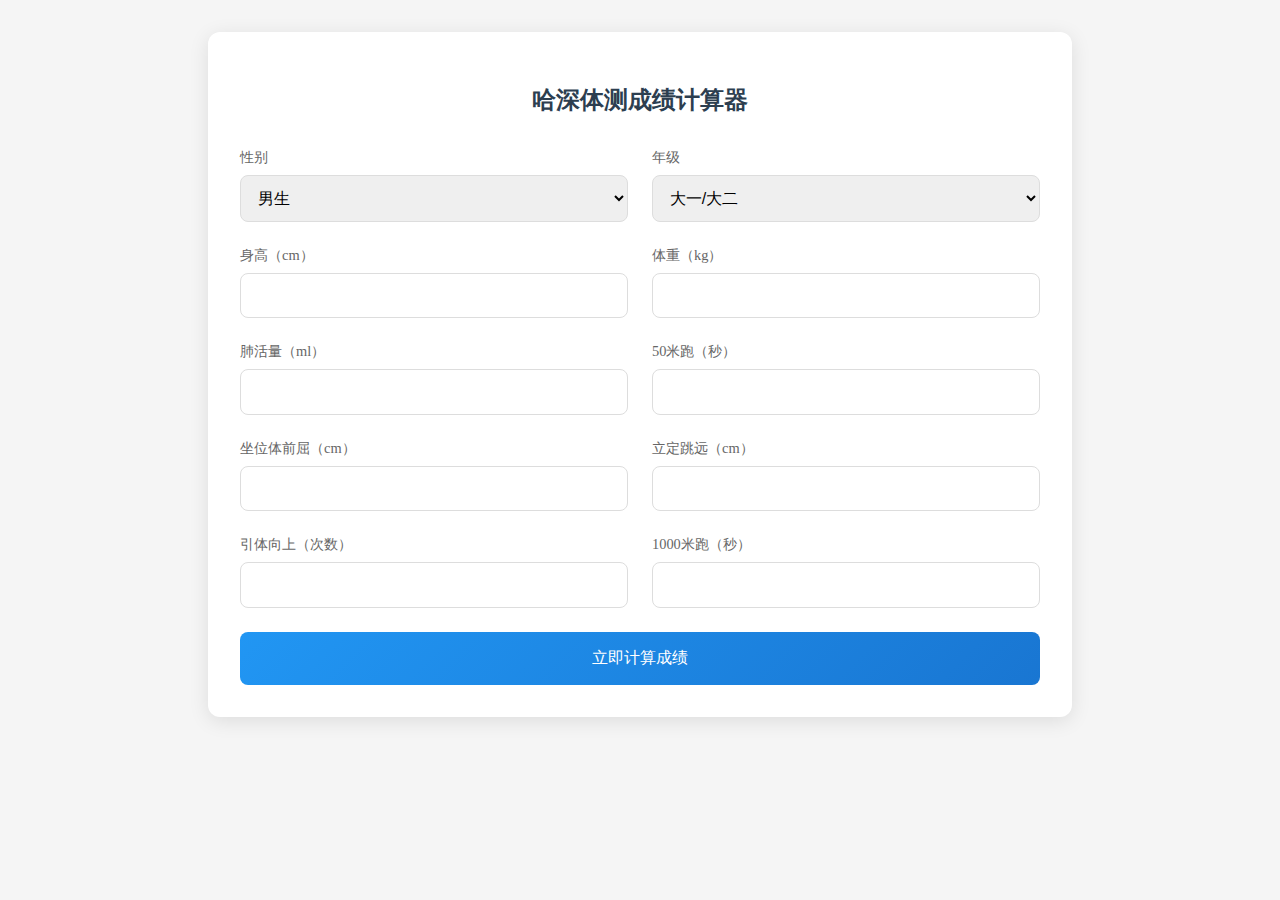
==== index.html @ fb893fad "Rename 体测分数计算器.html to index.html" ====
<!DOCTYPE html>

<head>
    <title>哈深体测成绩计算器</title>
    <style>
        :root {
            --primary: #2196F3;
            --secondary: #4CAF50;
        }

        body {
            background: #f5f5f5;
        }

        .calculator {
            max-width: 800px;
            margin: 2rem auto;
            padding: 2rem;
            background: white;
            border-radius: 12px;
            box-shadow: 0 4px 20px rgba(0, 0, 0, 0.1);
        }

        h2 {
            color: #2c3e50;
            text-align: center;
            margin-bottom: 2rem;
            font-weight: 600;
        }

        .input-row {
            display: grid;
            grid-template-columns: repeat(2, 1fr);
            gap: 1.5rem;
            margin-bottom: 1.5rem;
        }

        .input-group {
            display: flex;
            flex-direction: column;
            gap: 0.5rem;
        }

        label {
            color: #666;
            font-size: 0.9rem;
        }

        input,
        select {
            padding: 0.8rem;
            border: 1px solid #ddd;
            border-radius: 8px;
            font-size: 1rem;
            transition: border-color 0.3s;
        }

        input:focus,
        select:focus {
            border-color: var(--primary);
            outline: none;
        }

        button {
            width: 100%;
            padding: 1rem;
            background: linear-gradient(135deg, var(--primary), #1976D2);
            color: white;
            border: none;
            border-radius: 8px;
            font-size: 1rem;
            cursor: pointer;
            transition: transform 0.2s;
        }

        button:hover {
            transform: translateY(-2px);
        }

        .result-card {
            margin-top: 2rem;
            padding: 1.5rem;
            background: #f8f9fa;
            border-radius: 8px;
            border: 1px solid #eee;
        }

        .score-display {
            font-size: 1.8rem;
            color: var(--primary);
            margin-bottom: 1rem;
        }

        .detail-item {
            display: flex;
            justify-content: space-between;
            padding: 0.5rem 0;
            border-bottom: 1px solid #eee;
        }

        .grade-badge {
            display: inline-block;
            padding: 0.3rem 0.8rem;
            border-radius: 20px;
            background: var(--secondary);
            color: white;
            font-size: 0.9rem;
        }
    </style>
</head>

<body>
    <div class="calculator">
        <h2>哈深体测成绩计算器</h2>
        <div class="input-row">
            <div class="input-group">
                <label>性别</label>
                <select id="gender">
                    <option value="male">男生</option>
                    <option value="female">女生</option>
                </select>
            </div>
            <div class="input-group">
                <label>年级</label>
                <select id="grade">
                    <option value="1-2">大一/大二</option>
                    <option value="3-4">大三/大四</option>
                </select>
            </div>
            <div class="input-group">
                <label>身高（cm）</label>
                <input type="number" id="height" step="0.1">
            </div>
            <div class="input-group">
                <label>体重（kg）</label>
                <input type="number" id="weight" step="0.1">
            </div>
            <div class="input-group">
                <label id="vitalLabel">肺活量（ml）</label>
                <input type="number" id="vitalCapacity">
            </div>
            <div class="input-group">
                <label>50米跑（秒）</label>
                <input type="number" id="sprint" step="0.1">
            </div>
            <div class="input-group">
                <label>坐位体前屈（cm）</label>
                <input type="number" id="sitReach" step="0.1">
            </div>
            <div class="input-group">
                <label>立定跳远（cm）</label>
                <input type="number" id="jump">
            </div>
            <div class="input-group">
                <label id="strengthLabel">引体向上（次数）</label>
                <input type="number" id="strength">
            </div>
            <div class="input-group">
                <label id="enduranceLabel">1000米跑（秒）</label>
                <input type="number" id="endurance" step="0.1">
            </div>
        </div>
        <button onclick="calculate()">立即计算成绩</button>
        <div class="result-card" id="result" style="display: none;">
            <div class="score-display">
                总分：<span id="totalScore">0</span>分
                <span class="grade-badge" id="gradeBadge">优秀</span>
            </div>
            <div class="detail-item">
                <span>BMI得分(15%)</span>
                <span id="bmiValue">0.0</span>
            </div>
            <div class="detail-item">
                <span>肺活量得分(15%)</span>
                <span id="vitalScore">0</span>
            </div>
            <div class="detail-item">
                <span>50米跑得分(20%)</span>
                <span id="sprintScore">0</span>
            </div>
            <div class="detail-item">
                <span>坐位体前屈得分(10%)</span>
                <span id="sitReachScore">0</span>
            </div>
            <div class="detail-item">
                <span>立定跳远得分(10%)</span>
                <span id="jumpScore">0</span>
            </div>
            <div class="detail-item">
                <span id="strengthType">引体向上得分(10%)</span>
                <span id="strengthScore">0</span>
            </div>
            <div class="detail-item">
                <span id="enduranceType">耐力跑得分(20%)</span>
                <span id="enduranceScore">0</span>
            </div>
        </div>
    </div>
    <script>
        const genderSelect = document.getElementById('gender');
        const gradeSelect = document.getElementById('grade');

        // 初始化时更新标签
        updateLabels();

        // 监听性别和年级变化
        genderSelect.addEventListener('change', updateLabels);
        gradeSelect.addEventListener('change', updateLabels);

        function updateLabels() {
            const isMale = genderSelect.value === 'male';
            const grade = gradeSelect.value;

            // 更新力量项目标签
            document.getElementById('strengthLabel').textContent =
                isMale ? '引体向上（次数）' : '仰卧起坐（次数）';
            document.getElementById('strengthType').textContent =
                isMale ? '引体向上得分(10%)' : '仰卧起坐得分(10%)';

            // 更新耐力跑标签
            document.getElementById('enduranceLabel').textContent =
                isMale ? '1000米跑（秒）' : '800米跑（秒）';
            document.getElementById('enduranceType').textContent =
                isMale ? '1000米跑得分(20%)' : '800米跑得分(20%)';
        }

        function validateInputs(inputs) {
            const requiredFields = [
                'height', 'weight', 'vitalCapacity',
                'sprint', 'sitReach', 'jump',
                'strength', 'endurance'
            ];
            for (const field of requiredFields) {
                if (field === 'strength') {
                    if (isNaN(inputs[field]) || inputs[field] < 0) {
                        alert(`请正确填写${getFieldLabel(field)}`);
                        return false;
                    }
                }
                else if (field === 'sitReach') {
                    if (isNaN(inputs[field])) {
                        alert(`请正确填写${getFieldLabel(field)}`);
                        return false;
                    }
                }
                else {
                    if (isNaN(inputs[field]) || inputs[field] <= 0) {
                        alert(`请正确填写${getFieldLabel(field)}`);
                        return false;
                    }
                }
            }
            return true;
        }

        function getFieldLabel(field) {
            const labels = {
                height: "身高", weight: "体重",
                vitalCapacity: "肺活量大小", sprint: "50米跑时间",
                sitReach: "坐位体前屈长度", jump: "立定跳远距离",
                strength: "引体向上/仰卧起坐个数", endurance: "耐力跑时间"
            };
            return labels[field];
        }

        function calculate() {
            const gender = genderSelect.value;
            const grade = gradeSelect.value;
            const inputs = {
                height: parseFloat(document.getElementById('height').value),
                weight: parseFloat(document.getElementById('weight').value),
                vitalCapacity: parseFloat(document.getElementById('vitalCapacity').value),
                sprint: parseFloat(document.getElementById('sprint').value),
                sitReach: parseFloat(document.getElementById('sitReach').value),
                jump: parseFloat(document.getElementById('jump').value),
                strength: parseFloat(document.getElementById('strength').value),
                endurance: parseFloat(document.getElementById('endurance').value)
            };

            if (!validateInputs(inputs)) return;

            // 定义线性插值函数
            function linearInterpolation(x, x1, k, y0) {
                return (1 / k) * Math.abs(x - x1) + y0;
            }
            let cutting_points = []
            let cutting_scores = []
            let between_k = []

            function piecewise_calculateScore(cutting_points, cutting_scores, between_k, value) {
                let score = 0;
                if (cutting_points[0] > cutting_points[1]) {
                    for (let i = 0; i < cutting_points.length; i++) {
                        if (value >= cutting_points[i]) {
                            score = cutting_scores[i];
                            if (i > 0) {
                                score = linearInterpolation(value, cutting_points[i], between_k[i - 1], cutting_scores[i]);
                            }
                            break;
                        }
                    }
                    if (value < cutting_points[cutting_points.length - 1]) {
                        score = 0;
                    }
                }
                else {
                    for (let i = 0; i < cutting_points.length; i++) {
                        if (value <= cutting_points[i]) {
                            score = cutting_scores[i];
                            if (i > 0) {
                                score = linearInterpolation(value, cutting_points[i], between_k[i - 1], cutting_scores[i]);
                            }
                            break;
                        }
                    }
                    if (value > cutting_points[cutting_points.length - 1]) {
                        score = 0;
                    }
                }
                return score;
            }

            // 计算BMI
            const bmi = inputs.weight / ((inputs.height / 100) ** 2);
            const bmiRanges = {
                male: { underweight: 17.8, normal: 23.9, overweight: 27.9 },
                female: { underweight: 17.1, normal: 23.9, overweight: 27.9 }
            };

            let bmiScore = 0;
            const bmiRange = bmiRanges[gender];

            if (bmi <= bmiRange.underweight) {
                bmiScore = 80;
            } else if (bmi <= bmiRange.normal) {
                bmiScore = 100;
            } else if (bmi <= bmiRange.overweight) {
                bmiScore = 80;
            } else {
                bmiScore = 60;
            }


            // 计算肺活量得分
            const vitalCapacity = inputs.vitalCapacity;
            let vitalScore = 0;
            if (gender === 'male') {
                if (grade === '1-2') {
                    cutting_points = [5040, 4800, 4300, 3100, 2620];
                    cutting_scores = [100, 90, 80, 60, 30];
                    between_k = [24, 50, 60, 16];
                } else {
                    cutting_points = [5140, 4900, 4400, 3200, 2690];
                    cutting_scores = [100, 90, 80, 60, 30];
                    between_k = [24, 50, 60, 17];
                }
            } else {
                if (grade === '1-2') {
                    cutting_points = [3400, 3300, 3000, 2000, 1800];
                    cutting_scores = [100, 90, 80, 60, 30];
                    between_k = [10, 30, 50, 4];
                } else {
                    cutting_points = [3450, 3350, 3050, 2050, 1850];
                    cutting_scores = [100, 90, 80, 60, 30];
                    between_k = [10, 30, 50, 4];
                }
            }
            vitalScore = piecewise_calculateScore(cutting_points, cutting_scores, between_k, vitalCapacity);

            // 计算短跑得分
            const sprint = inputs.sprint;
            let sprintScore = 0;
            if (gender === 'male') {
                if (grade === '1-2') {
                    cutting_points = [6.7, 7.1, 9.1, 10.1];
                    cutting_scores = [100, 80, 60, 10];
                    between_k = [0.02, 0.1, 0.02];
                } else {
                    cutting_points = [6.6, 7.0, 9.0, 10.0];
                    cutting_scores = [100, 80, 60, 10];
                    between_k = [0.02, 0.1, 0.02];
                }
            } else {
                if (grade === '1-2') {
                    cutting_points = [7.5, 7.7, 8.3, 10.3, 11.3];
                    cutting_scores = [100, 90, 80, 60, 30];
                    between_k = [0.02, 0.06, 0.1, 0.02];
                } else {
                    cutting_points = [7.4, 7.6, 8.2, 10.2, 11.2];
                    cutting_scores = [100, 90, 80, 60, 30];
                    between_k = [0.02, 0.06, 0.1, 0.02];
                }
            }
            sprintScore = piecewise_calculateScore(cutting_points, cutting_scores, between_k, sprint);


            // 计算坐位体前屈得分
            const sitReach = inputs.sitReach;
            let sitReachScore = 0;
            if (gender === 'male') {
                if (grade === '1-2') {
                    cutting_points = [24.9, 17.7, 3.7, -1.3];
                    cutting_scores = [100, 80, 60, 10];
                    between_k = [0.36, 0.7, 0.1];
                } else {
                    cutting_points = [25.1, 21.5, 19.9, 18.2, 4.2, -0.8];
                    cutting_scores = [100, 90, 85, 80, 60, 10];
                    between_k = [0.36, 0.32, 0.34, 0.7, 0.1];
                }
            } else {
                if (grade === '1-2') {
                    cutting_points = [25.8, 22.2, 19, 6, 2];
                    cutting_scores = [100, 90, 80, 60, 10];
                    between_k = [0.36, 0.32, 0.65, 0.08];
                } else {
                    cutting_points = [26.3, 24.4, 22.4, 21, 19.5, 6.5, 2.5];
                    cutting_scores = [100, 95, 90, 85, 80, 60, 10];
                    between_k = [0.38, 0.4, 0.28, 0.3, 0.65, 0.08];
                }
            }
            sitReachScore = piecewise_calculateScore(cutting_points, cutting_scores, between_k, sitReach);

            // 计算立定跳远得分
            const jump = inputs.jump;
            let jumpScore = 0;
            if (gender === 'male') {
                if (grade === '1-2') {
                    cutting_points = [273, 263, 256, 248, 208, 183];
                    cutting_scores = [100, 90, 85, 80, 60, 10];
                    between_k = [1, 1.4, 1.6, 2, 0.5];
                } else {
                    cutting_points = [275, 265, 258, 250, 210, 185];
                    cutting_scores = [100, 90, 85, 80, 60, 10];
                    between_k = [1, 1.4, 1.6, 2, 0.5];
                }
            } else {
                if (grade === '1-2') {
                    cutting_points = [207, 195, 181, 151, 126];
                    cutting_scores = [100, 90, 80, 60, 10];
                    between_k = [1.2, 1.4, 1.5, 0.5];
                } else {
                    cutting_points = [208, 196, 182, 152, 127];
                    cutting_scores = [100, 90, 80, 60, 10];
                    between_k = [1.2, 1.4, 1.5, 0.5];
                }
            }
            jumpScore = piecewise_calculateScore(cutting_points, cutting_scores, between_k, jump);


            // 计算引体向上、仰卧起坐得分
            const strength = inputs.strength;
            let strengthScore = 0;
            if (gender === 'male') {
                if (grade === '1-2') {
                    cutting_points = [19, 15, 10, 5];
                    cutting_scores = [100, 80, 60, 10];
                    between_k = [0.2, 0.25, 0.1];
                } else {
                    cutting_points = [20, 16, 11, 6];
                    cutting_scores = [100, 80, 60, 10];
                    between_k = [0.2, 0.25, 0.1];
                }
            } else {
                if (grade === '1-2') {
                    cutting_points = [56, 52, 46, 26, 16];
                    cutting_scores = [100, 90, 80, 60, 10];
                    between_k = [0.4, 0.6, 1, 0.2];
                } else {
                    cutting_points = [57, 53, 47, 27, 17];
                    cutting_scores = [100, 90, 80, 60, 10];
                    between_k = [0.4, 0.6, 1, 0.2];
                }
            }
            strengthScore = piecewise_calculateScore(cutting_points, cutting_scores, between_k, strength);

            // 计算中长跑得分
            const endurance = inputs.endurance;
            let enduranceScore = 0;
            if (gender === 'male') {
                if (grade === '1-2') {
                    cutting_points = [197, 207, 214, 222, 272, 372];
                    cutting_scores = [100, 90, 85, 80, 60, 10];
                    between_k = [1, 1.4, 1.6, 2.5, 2];
                } else {
                    cutting_points = [195, 205, 212, 220, 270, 370];
                    cutting_scores = [100, 90, 85, 80, 60, 10];
                    between_k = [1, 1.4, 1.6, 2.5, 2];
                }
            } else {
                if (grade === '1-2') {
                    cutting_points = [198, 210, 224, 274, 324];
                    cutting_scores = [100, 90, 80, 60, 10];
                    between_k = [1.2, 1.4, 2.5, 1];
                } else {
                    cutting_points = [196, 208, 222, 272, 322];
                    cutting_scores = [100, 90, 80, 60, 10];
                    between_k = [1.2, 1.4, 2.5, 1];
                }
            }
            enduranceScore = piecewise_calculateScore(cutting_points, cutting_scores, between_k, endurance);

            // 计算各项目得分
            const scores = {
                bmi: bmiScore,
                vitalCapacity: vitalScore,
                sprint: sprintScore,
                sitReach: sitReachScore,
                jump: jumpScore,
                strength: strengthScore,
                endurance: enduranceScore
            };

            // 总分计算（保留1位小数）
            const total = (
                scores.bmi * 0.15 +
                scores.vitalCapacity * 0.15 +
                scores.sprint * 0.20 +
                scores.sitReach * 0.10 +
                scores.jump * 0.10 +
                scores.strength * 0.10 +
                scores.endurance * 0.20
            ).toFixed(1);

            // 确定等级
            let gradeLevel = '非常遗憾，不及格';
            if (total >= 90) gradeLevel = '太强了！！';
            else if (total >= 65) gradeLevel = '不错呦！';
            else if (total >= 60) gradeLevel = '及格万岁！';

            // 更新显示
            const result = document.getElementById('result');
            result.style.display = 'block';
            document.getElementById('totalScore').textContent = total;
            document.getElementById('gradeBadge').textContent = gradeLevel;
            document.getElementById('bmiValue').textContent = scores.bmi;
            document.getElementById('vitalScore').textContent = scores.vitalCapacity.toFixed(1);
            document.getElementById('sprintScore').textContent = scores.sprint.toFixed(1);
            document.getElementById('sitReachScore').textContent = scores.sitReach.toFixed(1);
            document.getElementById('jumpScore').textContent = scores.jump.toFixed(1);
            document.getElementById('strengthScore').textContent = scores.strength.toFixed(1);
            document.getElementById('enduranceScore').textContent = scores.endurance.toFixed(1);
        }
    </script>
</body>

</html>
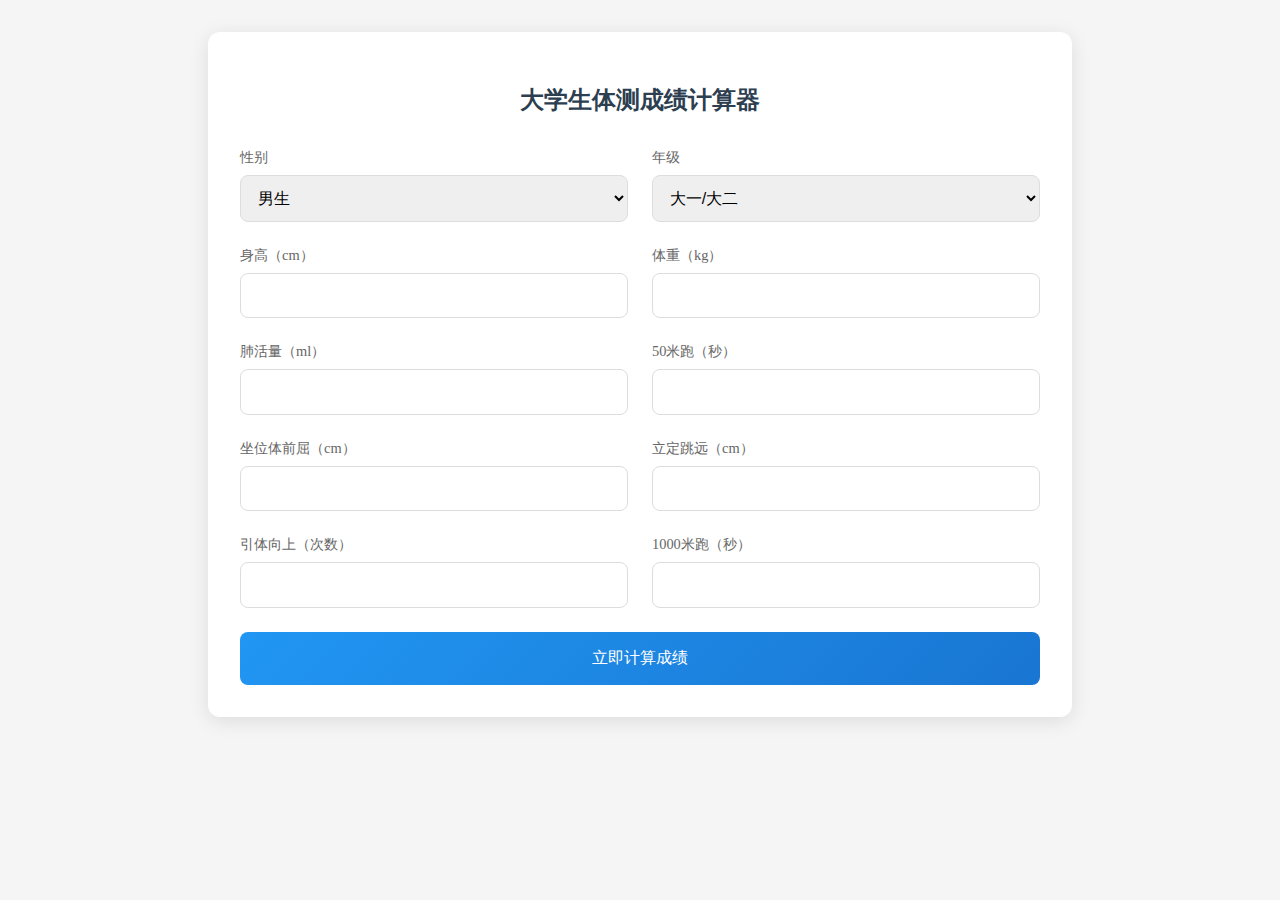
==== commit 6788ee30: "Update index.html" ====
--- a/index.html
+++ b/index.html
@@ -1,7 +1,7 @@
 <!DOCTYPE html>
 
 <head>
-    <title>哈深体测成绩计算器</title>
+    <title>大学生体测成绩计算器</title>
     <style>
         :root {
             --primary: #2196F3;
@@ -111,7 +111,7 @@
 
 <body>
     <div class="calculator">
-        <h2>哈深体测成绩计算器</h2>
+        <h2>大学生体测成绩计算器</h2>
         <div class="input-row">
             <div class="input-group">
                 <label>性别</label>
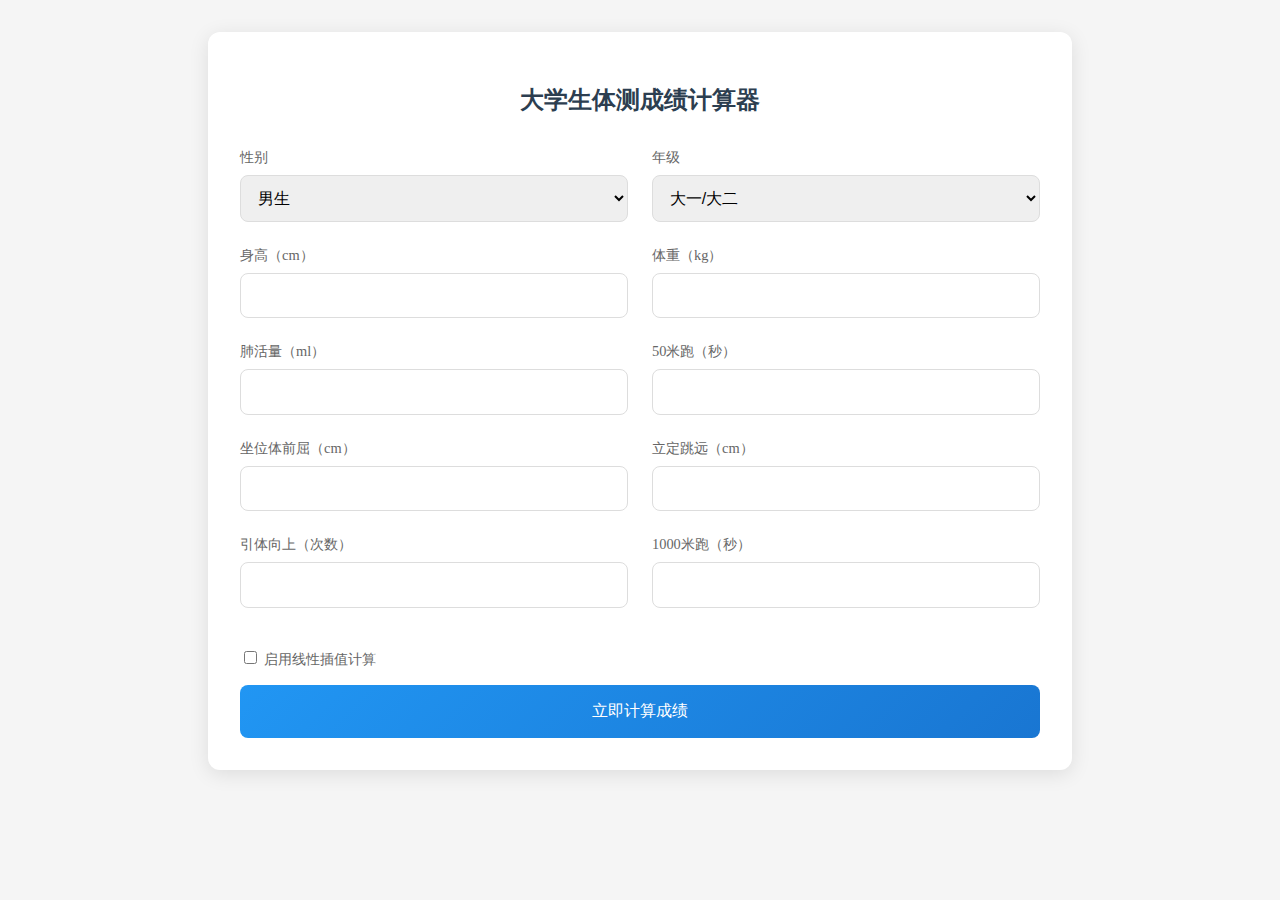
==== commit 02b61af4: "Update index.html" ====
--- a/index.html
+++ b/index.html
@@ -159,6 +159,12 @@
                 <label id="enduranceLabel">1000米跑（秒）</label>
                 <input type="number" id="endurance" step="0.1">
             </div>
+        </div>
+        <div class="input-group" style="grid-column: span 2;">
+            <label style="margin: 1rem 0;">
+                <input type="checkbox" id="useInterpolation" unchecked>
+                启用线性插值计算
+            </label>
         </div>
         <button onclick="calculate()">立即计算成绩</button>
         <div class="result-card" id="result" style="display: none;">
@@ -266,6 +272,7 @@
         function calculate() {
             const gender = genderSelect.value;
             const grade = gradeSelect.value;
+            const useInterpolation = document.getElementById('useInterpolation').checked;
             const inputs = {
                 height: parseFloat(document.getElementById('height').value),
                 weight: parseFloat(document.getElementById('weight').value),
@@ -281,7 +288,13 @@
 
             // 定义线性插值函数
             function linearInterpolation(x, x1, k, y0) {
-                return (1 / k) * Math.abs(x - x1) + y0;
+                if (useInterpolation) return (1 / k) * Math.abs(x - x1) + y0;
+                else {
+                    const temp = (1 / k) * Math.abs(x - x1) + y0;
+                    if (temp >= 80) return Math.floor(temp) - Math.floor(temp) % 5;
+                    else if (temp >= 60) return Math.floor(temp) - Math.floor(temp) % 2;
+                    else return Math.floor(temp) - Math.floor(temp) % 10;
+                }
             }
             let cutting_points = []
             let cutting_scores = []
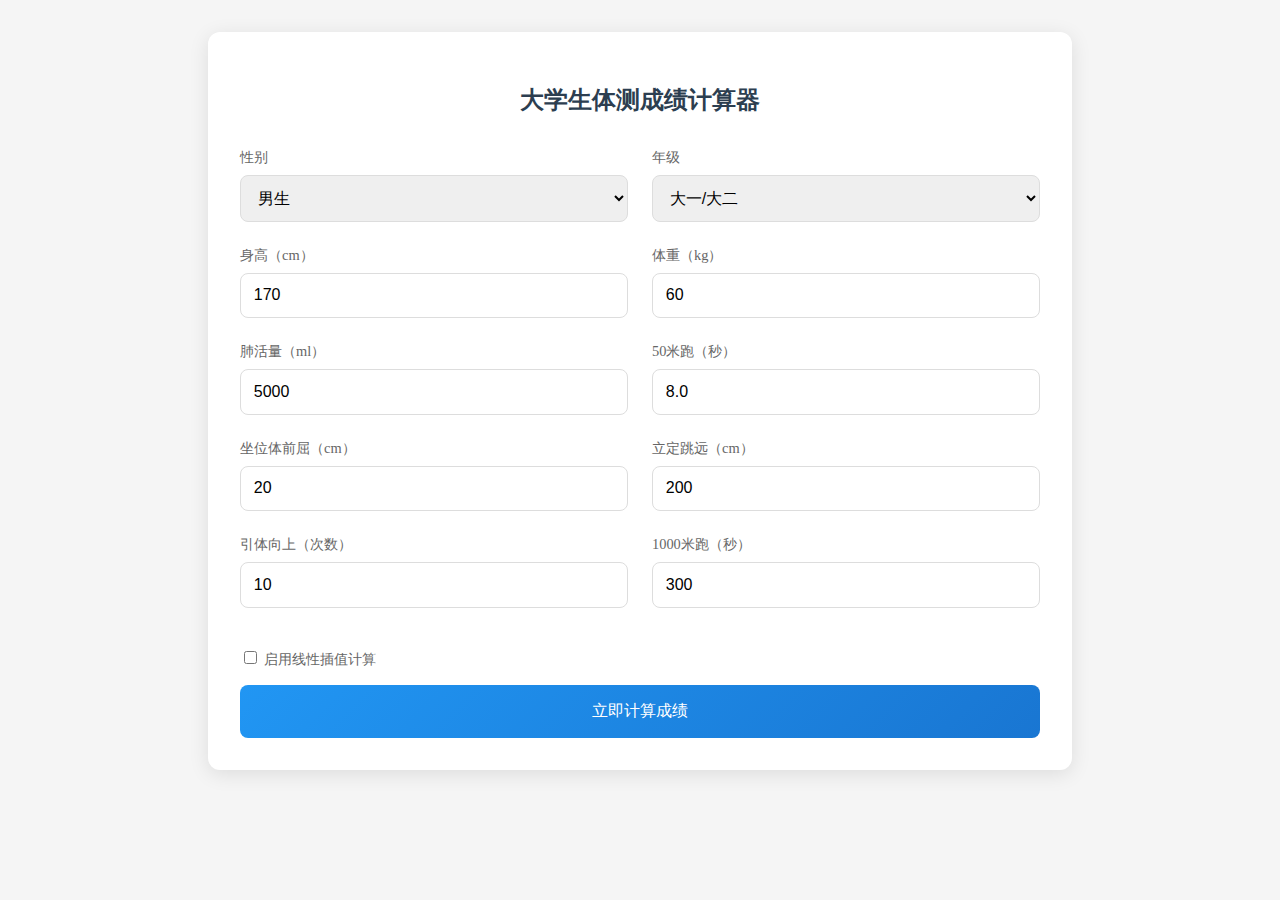
==== commit 22b0ab0c: "Update index.html" ====
--- a/index.html
+++ b/index.html
@@ -129,35 +129,35 @@
             </div>
             <div class="input-group">
                 <label>身高（cm）</label>
-                <input type="number" id="height" step="0.1">
+                <input type="number" id="height" step="0.1" value="170">
             </div>
             <div class="input-group">
                 <label>体重（kg）</label>
-                <input type="number" id="weight" step="0.1">
+                <input type="number" id="weight" step="0.1" value="60">
             </div>
             <div class="input-group">
                 <label id="vitalLabel">肺活量（ml）</label>
-                <input type="number" id="vitalCapacity">
+                <input type="number" id="vitalCapacity" value="5000">
             </div>
             <div class="input-group">
                 <label>50米跑（秒）</label>
-                <input type="number" id="sprint" step="0.1">
+                <input type="number" id="sprint" step="0.1" value="8.0">
             </div>
             <div class="input-group">
                 <label>坐位体前屈（cm）</label>
-                <input type="number" id="sitReach" step="0.1">
+                <input type="number" id="sitReach" step="0.1" value="20">
             </div>
             <div class="input-group">
                 <label>立定跳远（cm）</label>
-                <input type="number" id="jump">
+                <input type="number" id="jump" value="200">
             </div>
             <div class="input-group">
                 <label id="strengthLabel">引体向上（次数）</label>
-                <input type="number" id="strength">
+                <input type="number" id="strength" step="1" value="10">
             </div>
             <div class="input-group">
                 <label id="enduranceLabel">1000米跑（秒）</label>
-                <input type="number" id="endurance" step="0.1">
+                <input type="number" id="endurance" step="0.1" value="300">
             </div>
         </div>
         <div class="input-group" style="grid-column: span 2;">
@@ -200,6 +200,14 @@
                 <span id="enduranceType">耐力跑得分(20%)</span>
                 <span id="enduranceScore">0</span>
             </div>
+            <div class="detail-item">
+                <span id="additionStrengthType">力量项目附加分(满分10分)</span>
+                <span id="additionScore_strength">0</span>
+            </div>
+            <div class="detail-item">
+                <span id="additionEnduranceType">中长跑附加分(满分10分)</span>
+                <span id="additionScore_endurance">0</span>
+            </div>
         </div>
     </div>
     <script>
@@ -222,12 +230,16 @@
                 isMale ? '引体向上（次数）' : '仰卧起坐（次数）';
             document.getElementById('strengthType').textContent =
                 isMale ? '引体向上得分(10%)' : '仰卧起坐得分(10%)';
+            document.getElementById('additionStrengthType').textContent =
+                isMale ? '引体向上附加分(满分10分)' : '仰卧起坐附加分(满分10分)';
 
             // 更新耐力跑标签
             document.getElementById('enduranceLabel').textContent =
                 isMale ? '1000米跑（秒）' : '800米跑（秒）';
             document.getElementById('enduranceType').textContent =
                 isMale ? '1000米跑得分(20%)' : '800米跑得分(20%)';
+            document.getElementById('additionEnduranceType').textContent =
+                isMale ? '1000米跑附加分(满分10分)' : '800米跑附加分(满分10分)';
         }
 
         function validateInputs(inputs) {
@@ -512,6 +524,35 @@
             }
             enduranceScore = piecewise_calculateScore(cutting_points, cutting_scores, between_k, endurance);
 
+            //计算附加分
+            // 力量项目(引体向上和仰卧起坐)
+            let additionScore_strength = 0;
+            if (strengthScore == 100) {
+                if (gender === 'male') {
+                    if (grade === '1-2') additionScore_strength = strength - 19;
+                    else additionScore_strength = strength - 20;
+                }
+                else {
+                    if (grade === '1-2') additionScore_strength = strength <= 62 ? Math.floor((strength - 56) / 2) : 3 + (strength - 62);
+                    else additionScore_strength = strength <= 63 ? Math.floor((strength - 57) / 2) : 3 + (strength - 63);
+                }
+                if (additionScore_strength > 10) additionScore_strength = 10;
+            }
+
+            // 中长跑
+            let additionScore_endurance = 0;
+            if (enduranceScore == 100) {
+                if (gender === 'male') {
+                    if (grade === '1-2') additionScore_endurance = Math.floor(endurance >= 177 ? (197 - endurance) / 4 : 5 + (177 - endurance) / 3);
+                    else additionScore_endurance = Math.floor(endurance >= 175 ? (195 - endurance) / 4 : 5 + (175 - endurance) / 3);
+                }
+                else {
+                    if (grade === '1-2') additionScore_endurance = Math.floor((198 - endurance) / 5);
+                    else additionScore_endurance = Math.floor((196 - endurance) / 5);
+                }
+                if (additionScore_endurance > 10) additionScore_endurance = 10;
+            }
+
             // 计算各项目得分
             const scores = {
                 bmi: bmiScore,
@@ -520,7 +561,9 @@
                 sitReach: sitReachScore,
                 jump: jumpScore,
                 strength: strengthScore,
-                endurance: enduranceScore
+                endurance: enduranceScore,
+                addition_strength: additionScore_strength,
+                addition_endurance: additionScore_endurance
             };
 
             // 总分计算（保留1位小数）
@@ -531,12 +574,15 @@
                 scores.sitReach * 0.10 +
                 scores.jump * 0.10 +
                 scores.strength * 0.10 +
-                scores.endurance * 0.20
+                scores.endurance * 0.20 +
+                scores.addition_strength +
+                scores.addition_endurance
             ).toFixed(1);
 
             // 确定等级
-            let gradeLevel = '非常遗憾，不及格';
-            if (total >= 90) gradeLevel = '太强了！！';
+            let gradeLevel = '再加把劲！';
+            if (total >= 100) gradeLevel = '膜拜大佬！！！';
+            else if (total >= 90) gradeLevel = '太强了！！';
             else if (total >= 65) gradeLevel = '不错呦！';
             else if (total >= 60) gradeLevel = '及格万岁！';
 
@@ -552,6 +598,8 @@
             document.getElementById('jumpScore').textContent = scores.jump.toFixed(1);
             document.getElementById('strengthScore').textContent = scores.strength.toFixed(1);
             document.getElementById('enduranceScore').textContent = scores.endurance.toFixed(1);
+            document.getElementById('additionScore_strength').textContent = scores.addition_strength.toFixed(1);
+            document.getElementById('additionScore_endurance').textContent = scores.addition_endurance.toFixed(1);
         }
     </script>
 </body>
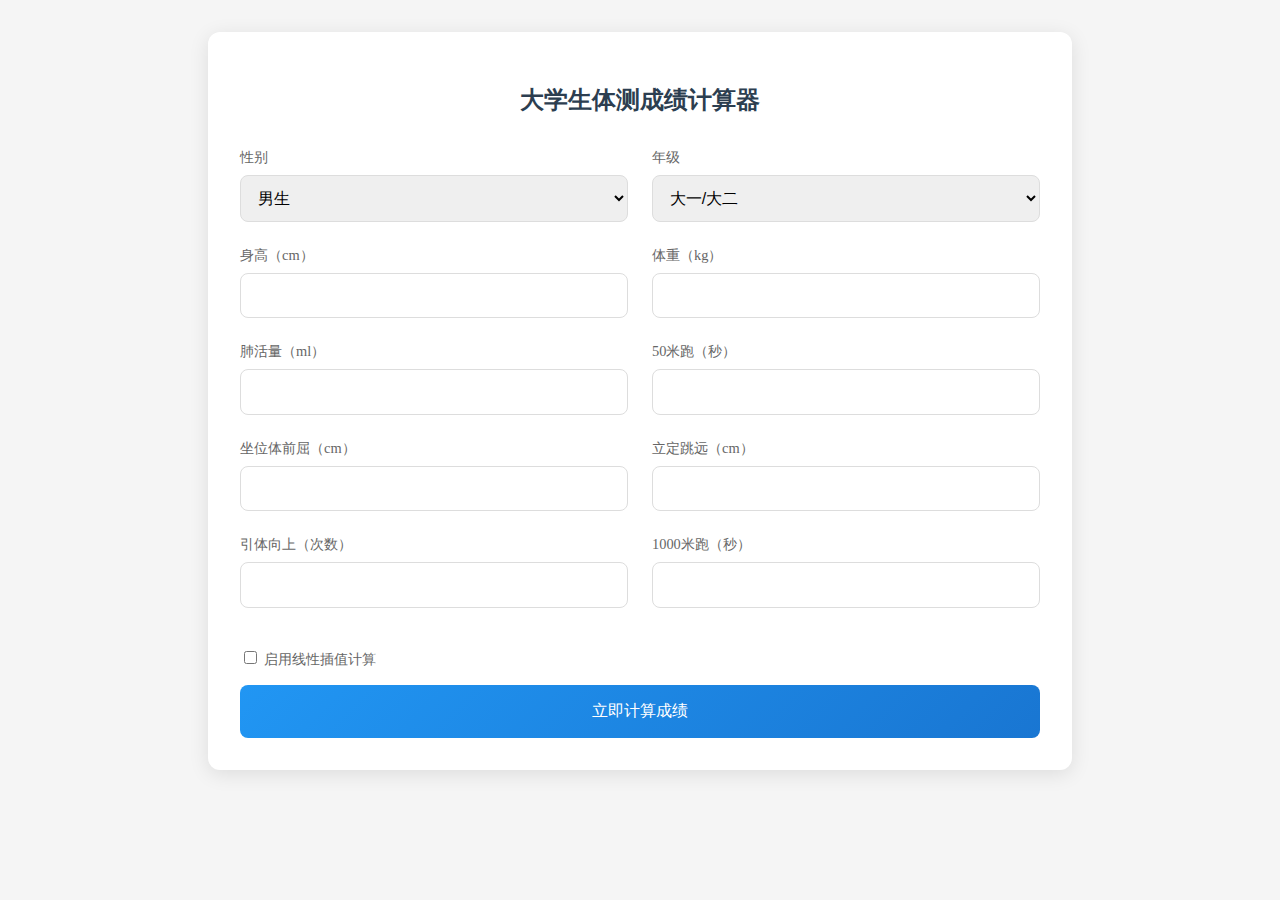
==== commit de64ea12: "Update index.html" ====
--- a/index.html
+++ b/index.html
@@ -129,35 +129,35 @@
             </div>
             <div class="input-group">
                 <label>身高（cm）</label>
-                <input type="number" id="height" step="0.1" value="170">
+                <input type="number" id="height" step="0.1">
             </div>
             <div class="input-group">
                 <label>体重（kg）</label>
-                <input type="number" id="weight" step="0.1" value="60">
+                <input type="number" id="weight" step="0.1">
             </div>
             <div class="input-group">
                 <label id="vitalLabel">肺活量（ml）</label>
-                <input type="number" id="vitalCapacity" value="5000">
+                <input type="number" id="vitalCapacity">
             </div>
             <div class="input-group">
                 <label>50米跑（秒）</label>
-                <input type="number" id="sprint" step="0.1" value="8.0">
+                <input type="number" id="sprint" step="0.1">
             </div>
             <div class="input-group">
                 <label>坐位体前屈（cm）</label>
-                <input type="number" id="sitReach" step="0.1" value="20">
+                <input type="number" id="sitReach" step="0.1">
             </div>
             <div class="input-group">
                 <label>立定跳远（cm）</label>
-                <input type="number" id="jump" value="200">
+                <input type="number" id="jump">
             </div>
             <div class="input-group">
                 <label id="strengthLabel">引体向上（次数）</label>
-                <input type="number" id="strength" step="1" value="10">
+                <input type="number" id="strength" step="1">
             </div>
             <div class="input-group">
                 <label id="enduranceLabel">1000米跑（秒）</label>
-                <input type="number" id="endurance" step="0.1" value="300">
+                <input type="number" id="endurance" step="0.1">
             </div>
         </div>
         <div class="input-group" style="grid-column: span 2;">
